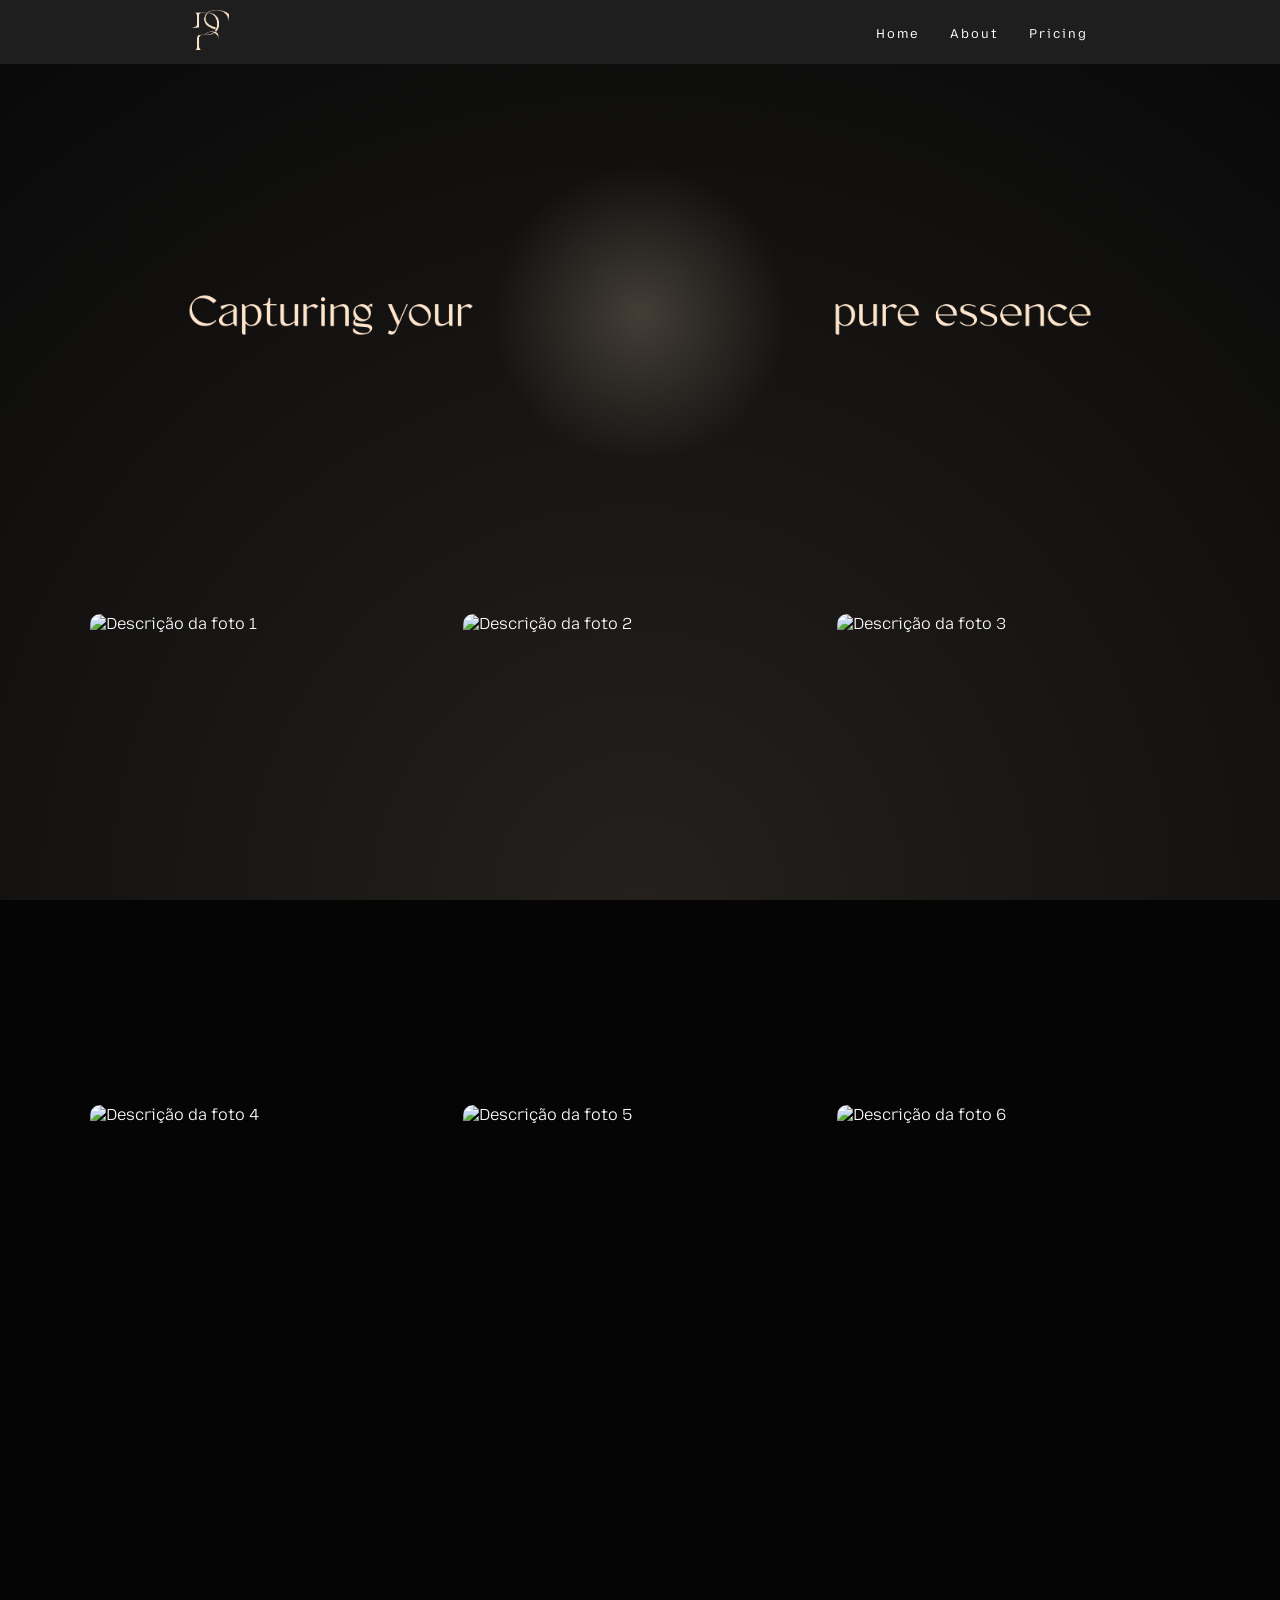
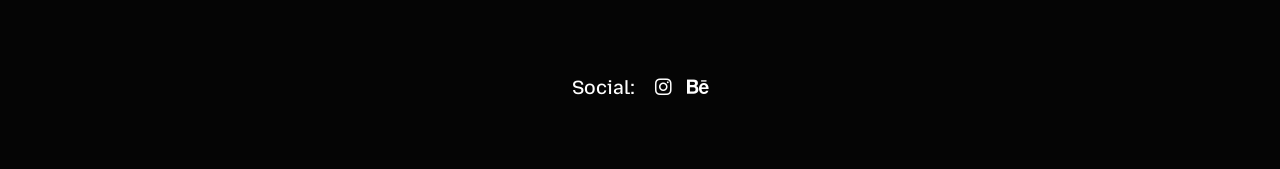
==== index.html @ 5b949237 "Add favicon link to index.html" ====
<!DOCTYPE html>
<html lang="pt-BR">
<head>
    <meta charset="UTF-8">
    <meta name="viewport" content="width=device-width, initial-scale=1.0">
    <title>Portfólio Fotográfico</title>
    <link rel="preconnect" href="https://fonts.googleapis.com">
    <link rel="preconnect" href="https://fonts.gstatic.com" crossorigin>
    <link href="https://fonts.googleapis.com/css2?family=Mozilla+Text:wght@200..700&display=swap" rel="stylesheet">
    <link rel="stylesheet" href="style.css">
    <link rel="stylesheet" href="https://cdnjs.cloudflare.com/ajax/libs/font-awesome/6.4.0/css/all.min.css">
</head>

	<link rel="shortcut icon" href="favicon.png" type="image/x-icon">
	
<body>
    <header class="header-fixo">
        <div class="logo">
            <img src="imagens/logo.png" alt="Sua Logo"> 
        </div>
        <nav>	
    <ul>
        <li><a href="index.html">Home</a></li>
        <li><a href="about.html">About</a></li>
        <li><a href="contact.html">Pricing</a></li>
    </ul>
</nav>
    </header>
<div class="hero-container">
    <div class="gradient-bg"></div>

    <div class="hero-content">
        <img src="imagens/capture-your.png" alt="Capturing your" class="text-side">
        
        <model-viewer 
            src="3d/lente.glb" 
            auto-rotate 
            camera-controls 
            disable-zoom 
            disable-pan
            exposure="1.5"
            environment-image="neutral">
        </model-viewer>
        
        <img src="imagens/pure-essence.png" alt="pure essence" class="text-side">
    </div>
</div>

    <main class="gallery">
        <div class="photo-item"><img src="imagens/aluno.png" alt="Descrição da foto 1"></div>
        <div class="photo-item"><img src="imagens/carla.png" alt="Descrição da foto 2"></div>
        <div class="photo-item"><img src="imagens/carol.png" alt="Descrição da foto 3"></div>
        <div class="photo-item"><img src="imagens/leticia.png" alt="Descrição da foto 4"></div>
        <div class="photo-item"><img src="imagens/shir.png" alt="Descrição da foto 5"></div>
        <div class="photo-item"><img src="imagens/vitoria.png" alt="Descrição da foto 6"></div>
    </main>

    <footer>
        <div class="footer-content">
            <h2>Social:</h2>
            <div class="social-icons">
                <a href="https://instagram.com/bypeusantos" target="_blank">
                    <i class="fa-brands fa-instagram"></i>
                </a>
                <a href="https://www.behance.net/joopesilvas1" target="_blank">
                    <i class="fa-brands fa-behance"></i>
                </a>
            </div>
        </div> </footer>

    <div id="lightbox"><img src="3d/lente.glb" alt="Zoom"></div>
	
	<div class="glow-orb"></div>

    <script>
        const lightbox = document.getElementById('lightbox');
        const lightboxImg = lightbox.querySelector('img');
        const images = document.querySelectorAll('.gallery img');

        // Ao clicar em qualquer imagem da galeria
        images.forEach(img => {
            img.addEventListener('click', () => {
                lightboxImg.src = img.src; // Copia a imagem para o lightbox
                lightbox.style.display = 'block'; // Mostra o lightbox
            });
        });

        // Fecha o lightbox quando clicar fora da imagem (no fundo preto)
        lightbox.addEventListener('click', () => {
            lightbox.style.display = 'none';
        });
// =========================================
        // SCRIPT DE PROTEÇÃO DE IMAGENS
        // =========================================

        // Bloqueia o clique com o botão direito apenas nas imagens
        document.addEventListener('contextmenu', function(e) {
            if (e.target.tagName === 'IMG') {
                e.preventDefault(); // Cancela a ação padrão do navegador
            }
        });

        // Bloqueia a ação de arrastar a imagem com o mouse
        document.addEventListener('dragstart', function(e) {
            if (e.target.tagName === 'IMG') {
                e.preventDefault(); 
            }
        });
    </script>
<script type="module" src="https://ajax.googleapis.com/ajax/libs/model-viewer/3.1.1/model-viewer.min.js"></script>
</body>
</html>
---- style.css ----
/* =========================================
   CONFIGURAÇÕES GERAIS E ANIMAÇÃO DE FUNDO
   ========================================= */
* {
    margin: 0;
    padding: 0;
    box-sizing: border-box;
}

body {
    /* Cria o foco de luz central (#1a1a1a) que desvanece para o quase preto (#050505) nas bordas */
    background: radial-gradient(circle at bottom, rgba(254, 230, 202, 0.12) 0%, #080808 100%);
    background-color: #050505;
	
    /* O background-attachment: fixed faz com que o fundo fique parado como uma parede de estúdio enquanto você rola o site */
    background-attachment: fixed;
    background-position: bottom;
    
    /* A animação faz a luz "pulsar" suavemente */
    animation: luzEstudio 10s ease-in-out infinite alternate;
    
    font-family: 'Mozilla Text', sans-serif;
    font-weight: 300;
    color: #ffffff;
    min-height: 100vh;
}

/* Animação que faz o tamanho do gradiente crescer e encolher lentamente */
@keyframes luzEstudio {
    0% { background-size: 100% 100%; }
    100% { background-size: 140% 140%; }
}

/* =========================================
   CABEÇALHO FIXO
   ========================================= */
.header-fixo {
    position: sticky;
    top: 0;
    width: 100%;
    background-color: #1e1e1e;
    display: flex;
    justify-content: space-between;
    align-items: center;
    padding: 10px 15%;
    z-index: 1000;
}

.logo img { height: 40px; }

nav ul { list-style: none; display: flex; gap: 30px; }
nav a {
    text-decoration: none;
    color: #ffffff;
    font-size: 0.8rem;
    letter-spacing: 2px;
    font-weight: 400;
    transition: all 0.3s ease;
}
nav a:hover { color: #fee6ca; transform: scale(1.15); display: inline-block; }

/* =========================================
   ÁREA 3D (HERO)
   ========================================= */
.hero-container {
    position: relative;
    width: 100%;
    height: 500px;
    display: flex;
    align-items: center;
    justify-content: center;
    overflow: hidden;
}

.gradient-bg {
    position: absolute;
    width: 300px;
    height: 300px;
    background: radial-gradient(circle, rgba(254, 230, 202, 0.2) 0%, transparent 70%);
    border-radius: 50%;
    animation: pulse 6s ease-in-out infinite;
    z-index: 0;
}

.hero-content {
    position: relative;
    z-index: 1;
    display: flex;
    align-items: center;
    justify-content: center;
    gap: 30px;
}

model-viewer {
    width: 300px;
    height: 300px;
    background-color: transparent;
}

.text-side {
    height: 50px;
    width: auto;
    object-fit: contain;
}

/* =========================================
   GALERIA E LIGHTBOX
   ========================================= */
.gallery {
    display: grid;
    grid-template-columns: repeat(auto-fill, minmax(300px, 1fr));
    gap: 20px;
    padding: 50px;
    max-width: 1200px;
    margin: 0 auto;
}

/* O Segredo: Forçar uma proporção fixa */
.photo-item {
    width: 100%;
    aspect-ratio: 3 / 4; /* TODAS as fotos terão a mesma proporção vertical */
    overflow: hidden;
    border-radius: 10px;
}

.photo-item img {
    width: 100%;
    height: 100%;
    object-fit: cover; /* Corta a imagem para preencher o quadrado perfeitamente */
    display: block;
    transition: transform 0.4s ease;
    cursor: pointer;
}

.photo-item img:hover {
    transform: scale(1.05);
}

#lightbox {
    display: none; /* Inicia oculto */
    position: fixed; 
    z-index: 99999; /* Aumentei para garantir que fique sobre TUDO */
    top: 0;
    left: 0;
    width: 100%;
    height: 100%;
    background-color: rgba(0, 0, 0, 0.95); /* Escurecimento total */
    text-align: center;
    cursor: zoom-out;
}

#lightbox img {
    max-width: 90%;
    max-height: 80vh;
    margin-top: 10vh; /* Ajustado para centralizar */
    border-radius: 10px;
    box-shadow: 0 0 50px rgba(0,0,0,0.5);
    /* Garante que a imagem não tente seguir o fluxo do HTML */
    position: relative; 
}
/* =========================================
   RODAPÉ CORRIGIDO
   ========================================= */
footer {
    background-color: transparent;
    margin-top: 30px;
    margin-bottom: 50px;
    padding: 20px 0;
    text-align: center;
    width: 100%;
}

.footer-content {
    display: flex;
    justify-content: center;
    align-items: center; /* Mudado de baseline para center */
    gap: 20px;
    flex-wrap: wrap;
}

footer h2 {
    font-size: 1.2rem;
    margin: 0;
    font-weight: 500;
    color: #ffffff; /* Garante que o texto fique branco */
}

.social-icons {
    display: flex;
    gap: 15px;
    align-items: center; /* Garante que os ícones fiquem alinhados entre si */
}

.social-icons a {
    text-decoration: none;
    color: #ffffff; /* FORÇA A COR BRANCA (REMOVE O AZUL) */
    font-size: 1.2rem;
    transition: opacity 0.3s;
    display: flex; /* Melhora a renderização do ícone */
}

.social-icons a:hover {
    opacity: 0.6;
}

/* =========================================
   RESPONSIVIDADE
   ========================================= */
@media (max-width: 768px) {
    .header-fixo { flex-direction: column; gap: 15px; }
    .hero-content { flex-direction: column; gap: 20px; }
    model-viewer { width: 220px; height: 220px; }
    .gallery { grid-template-columns: 1fr; padding: 20px; }
}

/* =========================================
   PÁGINA ABOUT
   ========================================= */
.about-section {
    display: flex;
    align-items: center;
    justify-content: center;
    gap: 60px; /* Espaço elegante entre a foto e o texto */
    max-width: 1000px;
    margin: 80px auto; /* Centraliza a seção e dá espaço do cabeçalho */
    padding: 0 20px;
}

/* Configuração da área de texto */
.about-content {
    flex: 1; /* Faz o texto ocupar metade do espaço */
}

.about-content h1 {
    font-size: 2.5rem;
    margin-bottom: 20px;
    color: #fee6ca; /* A sua cor champanhe para dar destaque ao título */
    letter-spacing: 3px;
    font-weight: 400;
    text-transform: uppercase;
}

.about-content p {
    font-size: 1.1rem;
    line-height: 1.8; /* Dá respiro entre as linhas de texto, super importante para leitura */
    color: #cccccc; /* Um cinza claro para contrastar suavemente com o fundo escuro */
    margin-bottom: 15px;
}

.logo-about {
	max-width: 180px;
	margin-bottom: 25px;
	display: block;
}

/* Configuração da área da foto */
.about-image {
    flex: 1; /* Faz a foto ocupar a outra metade */
    display: flex;
    justify-content: center;
}

.about-image img {
    width: 100%;
    max-width: 400px; /* Limita o tamanho para não ficar gigante em monitores grandes */
    border-radius: 15px; /* Bordas levemente arredondadas */
    box-shadow: 0 10px 40px rgba(0, 0, 0, 0.6); /* Sombra profunda para destacar a foto do fundo */
    object-fit: cover;
    aspect-ratio: 4 / 5; /* Mantém a foto com formato de retrato clássico */
}

/* =========================================
   RESPONSIVIDADE DA PÁGINA ABOUT (Mobile)
   ========================================= */
@media (max-width: 768px) {
    .about-section {
        flex-direction: column; /* Empilha a foto e o texto */
        text-align: center; /* Centraliza o texto no telemóvel */
        margin: 40px auto;
        gap: 30px;
    }
    
    .about-content h1 {
        font-size: 2rem;
    }
    
    /* Inverte a ordem no celular para a foto aparecer primeiro */
    .about-image {
        order: -1; 
    }
}

/* =========================================
   PÁGINA PRICING & CONTACT (IMAGEM NO TOPO + CONTATO ABAIXO)
   ========================================= */
.pc-section {
    display: flex;
    flex-direction: column; /* Empilha os elementos de cima para baixo */
    align-items: center; /* Centraliza tudo no meio da tela */
    gap: 60px; /* Espaço entre a imagem de valores e os botões de contato */
    max-width: 900px;
    margin: 80px auto;
    padding: 0 20px;
    text-align: center;
}

.animated-icon-container {
	display: flex;
	justify-content: center;
	width: 100%;
	margin-bottom: -20px;
}

.spinning-icon {
	width: 360px;
	height: auto;
	animation: spinZ 15s linear infinite;
	transform-origin: center center;
}

@keyframes spinZ {
	100% {
		transform: rotateY(360deg);
	}
	0% {
		transform: rotateY(0deg);
	}
}

/* Container da Imagem de Valores */
.pricing-image-container {
    width: 100%;
    display: flex;
    justify-content: center;
}

.pricing-image-container img {
    width: 100%;
    max-width: 600px; /* Define um tamanho máximo para leitura agradável */
    height: auto; /* Mantém a proporção original da sua imagem sem esticar */
    border-radius: 10px;
}

/* Bloco de Contato Inferior */
.contact-block-bottom {
    display: flex;
    flex-direction: column;
    align-items: center;
}

.contact-block-bottom h1 {
    font-size: 2.2rem;
    color: #fee6ca;
    letter-spacing: 2px;
    margin-bottom: 15px;
    text-transform: uppercase;
    font-weight: 400;
}

.contact-block-bottom p {
    color: #cccccc;
    line-height: 1.6;
    margin-bottom: 35px;
}

/* Botões lado a lado */
.contact-links-horizontal {
    display: flex;
    gap: 20px;
    justify-content: center;
    flex-wrap: wrap; /* Se a tela do telemóvel for pequena, um botão desce para baixo do outro */
}

.btn-contact {
    display: inline-flex;
    align-items: center;
    justify-content: center;
    gap: 12px;
    padding: 15px 30px;
    border: 1px solid rgba(255, 255, 255, 0.1);
    border-radius: 8px;
    color: #ffffff;
    text-decoration: none;
    font-size: 1rem;
    transition: all 0.3s ease;
}

.btn-contact:hover {
    border-color: #fee6ca;
    color: #fee6ca;
    transform: translateY(-5px); /* O botão sobe ligeiramente ao passar o rato */
}
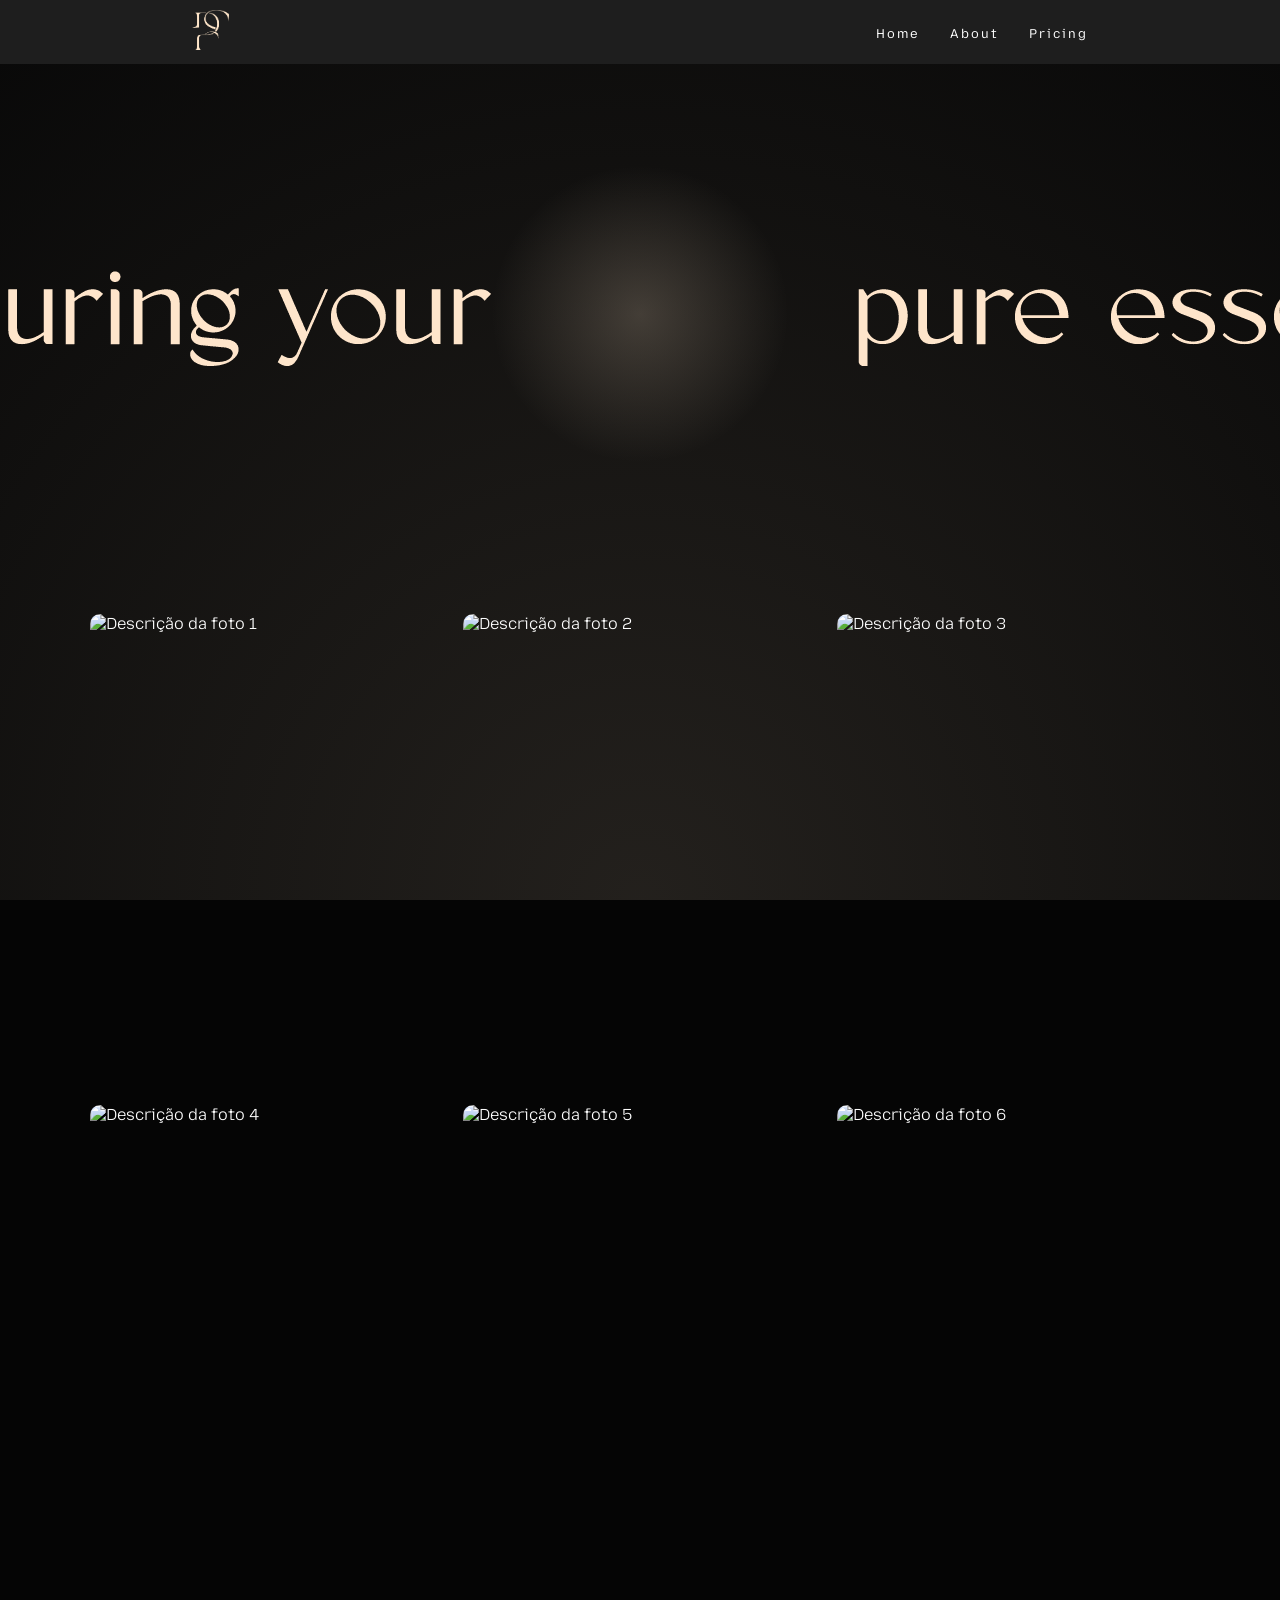
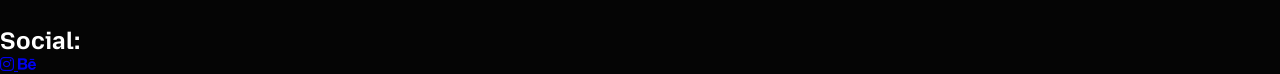
==== commit ec5f31fe: "Update index.html" ====
--- a/index.html
+++ b/index.html
@@ -1,22 +1,22 @@
 <!DOCTYPE html>
 <html lang="pt-BR">
 <head>
+	<link rel="shortcut icon" href="imagens/peusantos.ico" type="image/x-icon">
     <meta charset="UTF-8">
     <meta name="viewport" content="width=device-width, initial-scale=1.0">
-    <title>Portfólio Fotográfico</title>
+    <title>By Peu Santos</title>
     <link rel="preconnect" href="https://fonts.googleapis.com">
     <link rel="preconnect" href="https://fonts.gstatic.com" crossorigin>
     <link href="https://fonts.googleapis.com/css2?family=Mozilla+Text:wght@200..700&display=swap" rel="stylesheet">
     <link rel="stylesheet" href="style.css">
     <link rel="stylesheet" href="https://cdnjs.cloudflare.com/ajax/libs/font-awesome/6.4.0/css/all.min.css">
 </head>
-
-	<link rel="shortcut icon" href="favicon.png" type="image/x-icon">
 	
 <body>
     <header class="header-fixo">
         <div class="logo">
-            <img src="imagens/logo.png" alt="Sua Logo"> 
+			<a href="index.hmtl">
+            <img src="imagens/logo.png" alt="Logo"> 
         </div>
         <nav>	
     <ul>
@@ -108,5 +108,6 @@
         });
     </script>
 <script type="module" src="https://ajax.googleapis.com/ajax/libs/model-viewer/3.1.1/model-viewer.min.js"></script>
+	<script>document.addEventListener('contextmenu', evente => event.preventDefault());</script>
 </body>
 </html> 
--- a/style.css
+++ b/style.css
@@ -1,6 +1,3 @@
-/* =========================================
-   CONFIGURAÇÕES GERAIS E ANIMAÇÃO DE FUNDO
-   ========================================= */
 * {
     margin: 0;
     padding: 0;
@@ -8,32 +5,22 @@
 }
 
 body {
-    /* Cria o foco de luz central (#1a1a1a) que desvanece para o quase preto (#050505) nas bordas */
     background: radial-gradient(circle at bottom, rgba(254, 230, 202, 0.12) 0%, #080808 100%);
     background-color: #050505;
-	
-    /* O background-attachment: fixed faz com que o fundo fique parado como uma parede de estúdio enquanto você rola o site */
     background-attachment: fixed;
     background-position: bottom;
-    
-    /* A animação faz a luz "pulsar" suavemente */
     animation: luzEstudio 10s ease-in-out infinite alternate;
-    
     font-family: 'Mozilla Text', sans-serif;
     font-weight: 300;
     color: #ffffff;
     min-height: 100vh;
 }
 
-/* Animação que faz o tamanho do gradiente crescer e encolher lentamente */
 @keyframes luzEstudio {
     0% { background-size: 100% 100%; }
     100% { background-size: 140% 140%; }
 }
 
-/* =========================================
-   CABEÇALHO FIXO
-   ========================================= */
 .header-fixo {
     position: sticky;
     top: 0;
@@ -59,9 +46,6 @@
 }
 nav a:hover { color: #fee6ca; transform: scale(1.15); display: inline-block; }
 
-/* =========================================
-   ÁREA 3D (HERO)
-   ========================================= */
 .hero-container {
     position: relative;
     width: 100%;
@@ -97,15 +81,6 @@
     background-color: transparent;
 }
 
-.text-side {
-    height: 50px;
-    width: auto;
-    object-fit: contain;
-}
-
-/* =========================================
-   GALERIA E LIGHTBOX
-   ========================================= */
 .gallery {
     display: grid;
     grid-template-columns: repeat(auto-fill, minmax(300px, 1fr));
@@ -115,10 +90,9 @@
     margin: 0 auto;
 }
 
-/* O Segredo: Forçar uma proporção fixa */
 .photo-item {
     width: 100%;
-    aspect-ratio: 3 / 4; /* TODAS as fotos terão a mesma proporção vertical */
+    aspect-ratio: 3 / 4;
     overflow: hidden;
     border-radius: 10px;
 }
@@ -126,25 +100,23 @@
 .photo-item img {
     width: 100%;
     height: 100%;
-    object-fit: cover; /* Corta a imagem para preencher o quadrado perfeitamente */
+    object-fit: cover;
     display: block;
     transition: transform 0.4s ease;
     cursor: pointer;
 }
 
-.photo-item img:hover {
-    transform: scale(1.05);
-}
+.photo-item img:hover { transform: scale(1.05); }
 
 #lightbox {
-    display: none; /* Inicia oculto */
+    display: none;
     position: fixed; 
-    z-index: 99999; /* Aumentei para garantir que fique sobre TUDO */
+    z-index: 99999;
     top: 0;
     left: 0;
     width: 100%;
     height: 100%;
-    background-color: rgba(0, 0, 0, 0.95); /* Escurecimento total */
+    background-color: rgba(0, 0, 0, 0.95);
     text-align: center;
     cursor: zoom-out;
 }
@@ -152,241 +124,74 @@
 #lightbox img {
     max-width: 90%;
     max-height: 80vh;
-    margin-top: 10vh; /* Ajustado para centralizar */
+    margin-top: 10vh;
     border-radius: 10px;
     box-shadow: 0 0 50px rgba(0,0,0,0.5);
-    /* Garante que a imagem não tente seguir o fluxo do HTML */
     position: relative; 
 }
-/* =========================================
-   RODAPÉ CORRIGIDO
-   ========================================= */
-footer {
-    background-color: transparent;
-    margin-top: 30px;
-    margin-bottom: 50px;
-    padding: 20px 0;
-    text-align: center;
-    width: 100%;
-}
 
-.footer-content {
-    display: flex;
-    justify-content: center;
-    align-items: center; /* Mudado de baseline para center */
-    gap: 20px;
-    flex-wrap: wrap;
-}
-
-footer h2 {
-    font-size: 1.2rem;
-    margin: 0;
-    font-weight: 500;
-    color: #ffffff; /* Garante que o texto fique branco */
-}
-
-.social-icons {
-    display: flex;
-    gap: 15px;
-    align-items: center; /* Garante que os ícones fiquem alinhados entre si */
-}
-
-.social-icons a {
-    text-decoration: none;
-    color: #ffffff; /* FORÇA A COR BRANCA (REMOVE O AZUL) */
-    font-size: 1.2rem;
-    transition: opacity 0.3s;
-    display: flex; /* Melhora a renderização do ícone */
-}
-
-.social-icons a:hover {
-    opacity: 0.6;
-}
-
-/* =========================================
-   RESPONSIVIDADE
-   ========================================= */
-@media (max-width: 768px) {
-    .header-fixo { flex-direction: column; gap: 15px; }
-    .hero-content { flex-direction: column; gap: 20px; }
-    model-viewer { width: 220px; height: 220px; }
-    .gallery { grid-template-columns: 1fr; padding: 20px; }
-}
-
-/* =========================================
-   PÁGINA ABOUT
-   ========================================= */
 .about-section {
     display: flex;
     align-items: center;
     justify-content: center;
-    gap: 60px; /* Espaço elegante entre a foto e o texto */
+    gap: 60px;
     max-width: 1000px;
-    margin: 80px auto; /* Centraliza a seção e dá espaço do cabeçalho */
+    margin: 80px auto;
     padding: 0 20px;
 }
 
-/* Configuração da área de texto */
-.about-content {
-    flex: 1; /* Faz o texto ocupar metade do espaço */
-}
-
-.about-content h1 {
-    font-size: 2.5rem;
-    margin-bottom: 20px;
-    color: #fee6ca; /* A sua cor champanhe para dar destaque ao título */
-    letter-spacing: 3px;
-    font-weight: 400;
-    text-transform: uppercase;
-}
-
-.about-content p {
-    font-size: 1.1rem;
-    line-height: 1.8; /* Dá respiro entre as linhas de texto, super importante para leitura */
-    color: #cccccc; /* Um cinza claro para contrastar suavemente com o fundo escuro */
-    margin-bottom: 15px;
-}
-
-.logo-about {
-	max-width: 180px;
-	margin-bottom: 25px;
-	display: block;
-}
-
-/* Configuração da área da foto */
-.about-image {
-    flex: 1; /* Faz a foto ocupar a outra metade */
-    display: flex;
-    justify-content: center;
-}
+.about-content { flex: 1; }
+.about-content h1 { font-size: 2.5rem; color: #fee6ca; margin-bottom: 20px; }
+.about-content p { color: #cccccc; line-height: 1.8; font-size: 1.1rem; }
 
 .about-image img {
     width: 100%;
-    max-width: 400px; /* Limita o tamanho para não ficar gigante em monitores grandes */
-    border-radius: 15px; /* Bordas levemente arredondadas */
-    box-shadow: 0 10px 40px rgba(0, 0, 0, 0.6); /* Sombra profunda para destacar a foto do fundo */
+    max-width: 400px;
+    border-radius: 15px;
+    box-shadow: 0 10px 40px rgba(0, 0, 0, 0.6);
     object-fit: cover;
-    aspect-ratio: 4 / 5; /* Mantém a foto com formato de retrato clássico */
+    aspect-ratio: 4 / 5;
 }
 
-/* =========================================
-   RESPONSIVIDADE DA PÁGINA ABOUT (Mobile)
-   ========================================= */
-@media (max-width: 768px) {
-    .about-section {
-        flex-direction: column; /* Empilha a foto e o texto */
-        text-align: center; /* Centraliza o texto no telemóvel */
-        margin: 40px auto;
-        gap: 30px;
-    }
-    
-    .about-content h1 {
-        font-size: 2rem;
-    }
-    
-    /* Inverte a ordem no celular para a foto aparecer primeiro */
-    .about-image {
-        order: -1; 
-    }
-}
-
-/* =========================================
-   PÁGINA PRICING & CONTACT (IMAGEM NO TOPO + CONTATO ABAIXO)
-   ========================================= */
 .pc-section {
     display: flex;
-    flex-direction: column; /* Empilha os elementos de cima para baixo */
-    align-items: center; /* Centraliza tudo no meio da tela */
-    gap: 60px; /* Espaço entre a imagem de valores e os botões de contato */
+    flex-direction: column;
+    align-items: center;
+    gap: 60px;
     max-width: 900px;
     margin: 80px auto;
     padding: 0 20px;
     text-align: center;
 }
 
-.animated-icon-container {
-	display: flex;
-	justify-content: center;
-	width: 100%;
-	margin-bottom: -20px;
-}
-
 .spinning-icon {
-	width: 360px;
-	height: auto;
-	animation: spinZ 15s linear infinite;
-	transform-origin: center center;
+    width: 360px;
+    height: auto;
+    animation: spinZ 15s linear infinite;
 }
 
 @keyframes spinZ {
-	100% {
-		transform: rotateY(360deg);
-	}
-	0% {
-		transform: rotateY(0deg);
-	}
-}
-
-/* Container da Imagem de Valores */
-.pricing-image-container {
-    width: 100%;
-    display: flex;
-    justify-content: center;
+    0% { transform: rotateY(0deg); }
+    100% { transform: rotateY(360deg); }
 }
 
 .pricing-image-container img {
     width: 100%;
-    max-width: 600px; /* Define um tamanho máximo para leitura agradável */
-    height: auto; /* Mantém a proporção original da sua imagem sem esticar */
+    max-width: 600px;
+    height: auto;
     border-radius: 10px;
+    display: block;
+    margin: 0 auto;
 }
 
-/* Bloco de Contato Inferior */
-.contact-block-bottom {
-    display: flex;
-    flex-direction: column;
-    align-items: center;
+@media (max-width: 768px) {
+    .header-fixo { flex-direction: column; gap: 15px; }
+    .about-section { flex-direction: column; text-align: center; }
+    .about-content { align-items: center; text-align: center; }
+    .about-image { order: -1; }
+    
+    .pc-section { gap: 30px; margin: 40px auto; }
+    .spinning-icon { width: 180px; }
+    .contact-block-bottom h1 { font-size: 1.6rem; }
+    .pricing-image-container img { max-width: 90%; }
 }
-
-.contact-block-bottom h1 {
-    font-size: 2.2rem;
-    color: #fee6ca;
-    letter-spacing: 2px;
-    margin-bottom: 15px;
-    text-transform: uppercase;
-    font-weight: 400;
-}
-
-.contact-block-bottom p {
-    color: #cccccc;
-    line-height: 1.6;
-    margin-bottom: 35px;
-}
-
-/* Botões lado a lado */
-.contact-links-horizontal {
-    display: flex;
-    gap: 20px;
-    justify-content: center;
-    flex-wrap: wrap; /* Se a tela do telemóvel for pequena, um botão desce para baixo do outro */
-}
-
-.btn-contact {
-    display: inline-flex;
-    align-items: center;
-    justify-content: center;
-    gap: 12px;
-    padding: 15px 30px;
-    border: 1px solid rgba(255, 255, 255, 0.1);
-    border-radius: 8px;
-    color: #ffffff;
-    text-decoration: none;
-    font-size: 1rem;
-    transition: all 0.3s ease;
-}
-
-.btn-contact:hover {
-    border-color: #fee6ca;
-    color: #fee6ca;
-    transform: translateY(-5px); /* O botão sobe ligeiramente ao passar o rato */
-}
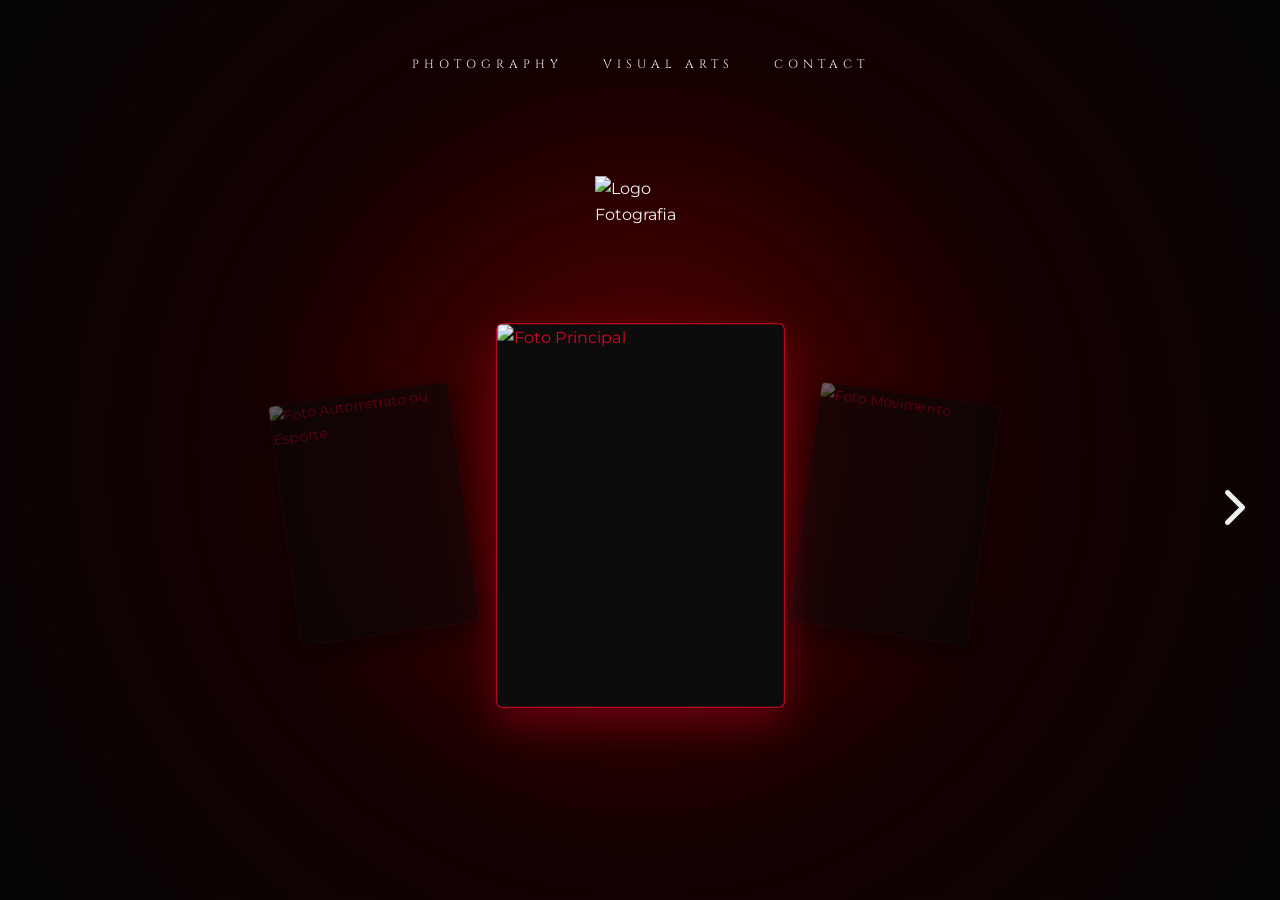
==== commit 7e4f070f: "Add files via upload" ====
--- a/index.html
+++ b/index.html
@@ -1,113 +1,128 @@
 <!DOCTYPE html>
 <html lang="pt-BR">
 <head>
-	<link rel="shortcut icon" href="imagens/peusantos.ico" type="image/x-icon">
+    <link rel="icon" type="image/png" href="images/fav.png">
+    <!-- Fontes: Montserrat para o corpo e Cinzel para o Menu com toque Dark/Elegante -->
+    <link href="https://fonts.googleapis.com/css2?family=Cinzel:wght@400;600&family=Montserrat:wght@200;400;700&display=swap" rel="stylesheet">
+    <link rel="stylesheet" href="https://cdnjs.cloudflare.com/ajax/libs/font-awesome/6.4.0/css/all.min.css">
     <meta charset="UTF-8">
     <meta name="viewport" content="width=device-width, initial-scale=1.0">
     <title>By Peu Santos</title>
-    <link rel="preconnect" href="https://fonts.googleapis.com">
-    <link rel="preconnect" href="https://fonts.gstatic.com" crossorigin>
-    <link href="https://fonts.googleapis.com/css2?family=Mozilla+Text:wght@200..700&display=swap" rel="stylesheet">
+    <!-- Fonte elegante e moderna -->
+    <link href="https://fonts.googleapis.com/css2?family=Montserrat:wght@200;400;700&display=swap" rel="stylesheet">
     <link rel="stylesheet" href="style.css">
-    <link rel="stylesheet" href="https://cdnjs.cloudflare.com/ajax/libs/font-awesome/6.4.0/css/all.min.css">
 </head>
-	
 <body>
-    <header class="header-fixo">
-        <div class="logo">
-			<a href="index.hmtl">
-            <img src="imagens/logo.png" alt="Logo"> 
+
+    <header class="header-principal">
+        <nav>
+            <ul>
+                <li><a href="https://instagram.com/bypeusantos" target="_blank">Photography</a></li>
+                <li><a href="https://instagram.com/byacaraje" target="_blank">Visual Arts</a></li>
+                <li><a href="https://api.whatsapp.com/send/?phone=77999306488&text&type=phone_number&app_absent=0" target="_blank">Contact</a></li>
+            </ul>
+        </nav>
+    </header>
+
+    <main>
+        <!-- Seção do Portfólio Duplo -->
+        <section class="portfolio-duplo" id="portfolio">
+            
+            <!-- Seta Inteligente -->
+            <button id="seta-toggle" class="seta-nav seta-dir" aria-label="Alternar painel">
+                <i class="fa-solid fa-chevron-right"></i>
+            </button>
+
+            <!-- O "Trilho" que vai deslizar de um lado para o outro -->
+            <div class="trilho-slider" id="trilho">
+                
+<!-- PAINEL 1: FOTOGRAFIA -->
+<div class="painel">
+    <img src="images/logo-bypeusantos.png" alt="Logo Fotografia" class="logo-giratoria">
+    
+    <div class="grade-imagens">
+        <!-- Foto Lateral Esquerda -->
+        <div class="foto-box">
+            <img src="images/ester.png" alt="Foto Autorretrato ou Esporte" style="width: 100%; height: 100%; object-fit: cover;">
         </div>
-        <nav>	
-    <ul>
-        <li><a href="index.html">Home</a></li>
-        <li><a href="about.html">About</a></li>
-        <li><a href="contact.html">Pricing</a></li>
-    </ul>
-</nav>
-    </header>
-<div class="hero-container">
-    <div class="gradient-bg"></div>
 
-    <div class="hero-content">
-        <img src="imagens/capture-your.png" alt="Capturing your" class="text-side">
-        
-        <model-viewer 
-            src="3d/lente.glb" 
-            auto-rotate 
-            camera-controls 
-            disable-zoom 
-            disable-pan
-            exposure="1.5"
-            environment-image="neutral">
-        </model-viewer>
-        
-        <img src="imagens/pure-essence.png" alt="pure essence" class="text-side">
+        <!-- Foto do Meio (Destaque) -->
+        <div class="foto-box destaque">
+            <img src="images/anny.png" alt="Foto Principal" style="width: 100%; height: 100%; object-fit: cover;">
+        </div>
+
+        <!-- Foto Lateral Direita -->
+        <div class="foto-box">
+            <img src="images/shir.png" alt="Foto Movimento" style="width: 100%; height: 100%; object-fit: cover;">
+        </div>
     </div>
 </div>
 
-    <main class="gallery">
-        <div class="photo-item"><img src="imagens/aluno.png" alt="Descrição da foto 1"></div>
-        <div class="photo-item"><img src="imagens/carla.png" alt="Descrição da foto 2"></div>
-        <div class="photo-item"><img src="imagens/carol.png" alt="Descrição da foto 3"></div>
-        <div class="photo-item"><img src="imagens/leticia.png" alt="Descrição da foto 4"></div>
-        <div class="photo-item"><img src="imagens/shir.png" alt="Descrição da foto 5"></div>
-        <div class="photo-item"><img src="imagens/vitoria.png" alt="Descrição da foto 6"></div>
-    </main>
+<!-- PAINEL 2: ARTES DIGITAIS -->
+<div class="painel">
+    <img src="images/logo-byacaraje.png" alt="Logo Artes" class="logo-giratoria">
+    
+    <div class="grade-imagens">
+        <!-- Arte Lateral Esquerda -->
+        <div class="foto-box">
+            <img src="images/capitaes.png" alt="Arte Digital 1" style="width: 100%; height: 100%; object-fit: cover;">
+        </div>
 
-    <footer>
-        <div class="footer-content">
-            <h2>Social:</h2>
-            <div class="social-icons">
-                <a href="https://instagram.com/bypeusantos" target="_blank">
-                    <i class="fa-brands fa-instagram"></i>
-                </a>
-                <a href="https://www.behance.net/joopesilvas1" target="_blank">
-                    <i class="fa-brands fa-behance"></i>
-                </a>
-            </div>
-        </div> </footer>
+        <!-- Arte do Meio (Destaque) -->
+        <div class="foto-box destaque">
+            <img src="images/pastor.png" alt="Arte Digital Principal" style="width: 100%; height: 100%; object-fit: cover;">
+        </div>
 
-    <div id="lightbox"><img src="3d/lente.glb" alt="Zoom"></div>
-	
-	<div class="glow-orb"></div>
+        <!-- Arte Lateral Direita -->
+        <div class="foto-box">
+            <img src="images/licenca.png" alt="Arte Digital 3" style="width: 100%; height: 100%; object-fit: cover;">
+        </div>
+    </div>
+</div>
 
-    <script>
-        const lightbox = document.getElementById('lightbox');
-        const lightboxImg = lightbox.querySelector('img');
-        const images = document.querySelectorAll('.gallery img');
+<script>
+    const trilho = document.getElementById('trilho');
+    const setaToggle = document.getElementById('seta-toggle');
+    
+    let mostrandoArtes = false; 
 
-        // Ao clicar em qualquer imagem da galeria
-        images.forEach(img => {
-            img.addEventListener('click', () => {
-                lightboxImg.src = img.src; // Copia a imagem para o lightbox
-                lightbox.style.display = 'block'; // Mostra o lightbox
-            });
-        });
+    setaToggle.addEventListener('click', () => {
+        if (!mostrandoArtes) {
+            trilho.style.transform = 'translateX(-50%)';
+            setaToggle.classList.add('seta-virada');
+            mostrandoArtes = true;
+        } else {
+            trilho.style.transform = 'translateX(0)';
+            setaToggle.classList.remove('seta-virada');
+            mostrandoArtes = false;
+        }
+    });
 
-        // Fecha o lightbox quando clicar fora da imagem (no fundo preto)
-        lightbox.addEventListener('click', () => {
-            lightbox.style.display = 'none';
-        });
-// =========================================
-        // SCRIPT DE PROTEÇÃO DE IMAGENS
-        // =========================================
+    // ==========================================
+    // BLOQUEAR O CLIQUE COM O BOTÃO DIREITO
+    // ==========================================
+    document.addEventListener('contextmenu', (e) => {
+        e.preventDefault(); // Impede que o menu de contexto apareça
+    });
 
-        // Bloqueia o clique com o botão direito apenas nas imagens
-        document.addEventListener('contextmenu', function(e) {
-            if (e.target.tagName === 'IMG') {
-                e.preventDefault(); // Cancela a ação padrão do navegador
+    // Efeito de movimento suave com o mouse (Parallax)
+    document.addEventListener('mousemove', (e) => {
+        const x = (e.clientX / window.innerWidth - 0.5) * 20;
+        const y = (e.clientY / window.innerHeight - 0.5) * 20;
+
+        const paineisAtivos = document.querySelectorAll('.painel');
+        
+        paineisAtivos.forEach(painel => {
+            const grade = painel.querySelector('.grade-imagens');
+            const logo = painel.querySelector('.logo-giratoria');
+
+            if (grade && logo) {
+                grade.style.transform = `translate(${-x * 0.4}px, ${-y * 0.4}px)`;
+                logo.style.transform = `perspective(600px) rotateY(${Date.now() * 0.002 * 50}deg) translate(${x * 0.6}px, ${y * 0.6}px)`;
             }
         });
+    });
+</script>
 
-        // Bloqueia a ação de arrastar a imagem com o mouse
-        document.addEventListener('dragstart', function(e) {
-            if (e.target.tagName === 'IMG') {
-                e.preventDefault(); 
-            }
-        });
-    </script>
-<script type="module" src="https://ajax.googleapis.com/ajax/libs/model-viewer/3.1.1/model-viewer.min.js"></script>
-	<script>document.addEventListener('contextmenu', evente => event.preventDefault());</script>
 </body>
-</html> 
+</html>
--- a/style.css
+++ b/style.css
@@ -1,197 +1,282 @@
+/* =========================================
+   RESET BÁSICO
+   ========================================= */
 * {
     margin: 0;
     padding: 0;
     box-sizing: border-box;
 }
 
+/* =========================================
+   VARIÁVEIS DE CORES
+   ========================================= */
+:root {
+    --preto-fundo: #050505;
+    --vermelho-escuro: #4a0000;
+    --vermelho-vivo: #d90429;
+    --texto-claro: #f0f0f0;
+}
+
 body {
-    background: radial-gradient(circle at bottom, rgba(254, 230, 202, 0.12) 0%, #080808 100%);
-    background-color: #050505;
-    background-attachment: fixed;
-    background-position: bottom;
-    animation: luzEstudio 10s ease-in-out infinite alternate;
-    font-family: 'Mozilla Text', sans-serif;
-    font-weight: 300;
-    color: #ffffff;
+    /* Espalha mais o gradiente para suavizar as transições de tom escuro */
+    background: radial-gradient(circle at 50% 50%, #5a0000 0%, #150000 50%, var(--preto-fundo) 100%);
+    background-color: var(--preto-fundo);
+    color: var(--texto-claro);
+    font-family: 'Montserrat', sans-serif;
     min-height: 100vh;
-}
-
-@keyframes luzEstudio {
-    0% { background-size: 100% 100%; }
-    100% { background-size: 140% 140%; }
-}
-
-.header-fixo {
-    position: sticky;
-    top: 0;
-    width: 100%;
-    background-color: #1e1e1e;
-    display: flex;
-    justify-content: space-between;
-    align-items: center;
-    padding: 10px 15%;
-    z-index: 1000;
-}
-
-.logo img { height: 40px; }
-
-nav ul { list-style: none; display: flex; gap: 30px; }
+    line-height: 1.6;
+    overflow-x: hidden;
+    
+    /* Força o navegador a processar melhor as cores do fundo */
+    -webkit-backface-visibility: hidden;
+}
+
+/* =========================================
+   CABEÇALHO
+   ========================================= */
+.header-principal {
+    display: flex;
+    justify-content: center;
+    align-items: center;
+    padding: 50px 10%; /* Aumentei de 30px para 50px para dar mais respiro no topo */
+    background: transparent;
+}
+
+nav ul {
+    list-style: none;
+    display: flex;
+    gap: 40px;
+}
+
 nav a {
     text-decoration: none;
-    color: #ffffff;
-    font-size: 0.8rem;
-    letter-spacing: 2px;
-    font-weight: 400;
-    transition: all 0.3s ease;
-}
-nav a:hover { color: #fee6ca; transform: scale(1.15); display: inline-block; }
-
-.hero-container {
+    color: var(--texto-claro);
+    text-transform: uppercase;
+    font-family: 'Cinzel', serif; /* Altera a fonte para o estilo dark/elegante */
+    font-size: 0.75rem;
+    letter-spacing: 5px; /* Aumenta ligeiramente o espaço para dar um ar mais sofisticado */
+    transition: color 0.3s ease;
+}
+
+nav a:hover {
+    color: var(--vermelho-vivo);
+}
+
+/* =========================================
+   PORTFÓLIO DESLIZANTE (SLIDER DUPLO CORRIGIDO)
+   ========================================= */
+.portfolio-duplo {
     position: relative;
+    width: 100vw;
+    max-width: 100%;
+    overflow: visible; /* Mudamos de hidden para visible para não cortar nada! */
+    padding: 50px 0;
+    min-height: 85vh;
+}
+
+/* O trilho tem exatamente o dobro da largura da tela (2 painéis de 100vw cada) */
+.trilho-slider {
+    display: flex;
+    width: 200vw; 
+    transition: transform 0.6s cubic-bezier(0.25, 1, 0.5, 1);
+    will-change: transform;
+}
+
+/* Cada painel ocupa exatamente 100vw (1 tela inteira) */
+.painel {
+    width: 100vw;
+    flex: 0 0 100vw;
+    display: flex;
+    flex-direction: column;
+    align-items: center;
+    justify-content: flex-start; /* Alinha do topo para baixo, dando margem correta */
+    padding: 0 5%;
+    box-sizing: border-box;
+    gap: 30px;
+}
+
+/* Cada painel ocupa exatamente 50% do trilho, garantindo que ocupem 100% da tela cada um */
+.painel {
+    width: 50%;
+    flex: 0 0 50%; /* Garante que o painel não encolha nem estique */
+    display: flex;
+    flex-direction: column;
+    align-items: center;
+    justify-content: center;
+    padding: 0 10%;
+    box-sizing: border-box;
+}
+
+/* Grade de imagens corrigida */
+.grade-imagens {
+    display: grid;
+    grid-template-columns: 1fr 1.3fr 1fr;
+    gap: 25px;
     width: 100%;
-    height: 500px;
+    max-width: 950px;
+    align-items: center;
+}
+
+/* Efeito da Logo Giratória em 3D (Eixo Y) */
+.logo-giratoria {
+    width: 90px; 
+    margin-bottom: 70px; /* Como usamos o 'gap' no painel acima, zeramos a margem antiga para não acumular */
+    transform: perspective(600px); 
+    animation: girarLogo 15s linear infinite;
+}
+
+@keyframes girarLogo {
+    0% { transform: perspective(600px) rotateY(0deg); }
+    100% { transform: perspective(600px) rotateY(360deg); }
+}
+
+/* =========================================
+   GRADE DE FOTOS COM PROFUNDIDADE E ROTAÇÃO
+   ========================================= */
+.grade-imagens {
+    display: grid;
+    grid-template-columns: 1fr 1.3fr 1fr;
+    gap: 25px;
+    width: 100%;
+    max-width: 950px;
+    align-items: center;
+    transition: transform 0.1s ease-out; /* Adicionado para suavizar o movimento do mouse */
+}
+
+/* Estilo Base das Caixas */
+.foto-box {
+    background-color: #0c0c0c;
+    border: 1px solid rgba(217, 4, 41, 0.3);
+    aspect-ratio: 3 / 4;
+    width: 95%; /* Um pouco menores para dar espaço à sobreposição */
     display: flex;
     align-items: center;
     justify-content: center;
+    color: var(--vermelho-vivo);
+    font-size: 1rem;
+    border-radius: 6px;
     overflow: hidden;
-}
-
-.gradient-bg {
+    transition: all 0.5s cubic-bezier(0.25, 1, 0.5, 1);
+    box-shadow: 0 10px 30px rgba(0, 0, 0, 0.9);
+}
+
+/* Foto Lateral Esquerda: inclinada para a esquerda e enfiada para trás */
+.grade-imagens .foto-box:first-child {
+    transform: perspective(600px) rotate(-8deg) translateX(15px) scale(0.88);
+    opacity: 0.6;
+    filter: brightness(0.6);
+    z-index: 1; /* Fica atrás da foto do meio */
+}
+
+/* Foto Lateral Direita: inclinada para a direita e enfiada para trás */
+.grade-imagens .foto-box:last-child {
+    transform: perspective(600px) rotate(8deg) translateX(-15px) scale(0.88);
+    opacity: 0.6;
+    filter: brightness(0.6);
+    z-index: 1; /* Fica atrás da foto do meio */
+}
+
+/* Caixa do Meio em Destaque (Totalmente reta e na frente) */
+.foto-box.destaque {
+    width: 100%; 
+    transform: perspective(600px) rotate(0deg) scale(1.02); /* Reduzimos um pouco o scale para não estourar a tela */
+    opacity: 1;
+    filter: brightness(1);
+    z-index: 3;
+    border: 1px solid var(--vermelho-vivo);
+    box-shadow: 0 15px 40px rgba(217, 4, 41, 0.35);
+}
+
+/* Hover Suave: Amplia e aplica um leve giro dinâmico em QUALQUER foto */
+.foto-box:hover {
+    transform: perspective(600px) rotate(0deg) scale(1.12) !important;
+    opacity: 1 !important;
+    filter: brightness(1.15) !important;
+    z-index: 10 !important; /* Salta para cima de tudo ao passar o mouse */
+    border-color: var(--vermelho-vivo);
+    box-shadow: 0 20px 50px rgba(217, 4, 41, 0.5);
+}
+
+/* =========================================
+   CONFIGURAÇÃO DA SETA INTELIGENTE
+   ========================================= */
+.seta-nav {
     position: absolute;
-    width: 300px;
-    height: 300px;
-    background: radial-gradient(circle, rgba(254, 230, 202, 0.2) 0%, transparent 70%);
-    border-radius: 50%;
-    animation: pulse 6s ease-in-out infinite;
-    z-index: 0;
-}
-
-.hero-content {
-    position: relative;
-    z-index: 1;
-    display: flex;
-    align-items: center;
-    justify-content: center;
-    gap: 30px;
-}
-
-model-viewer {
-    width: 300px;
-    height: 300px;
-    background-color: transparent;
-}
-
-.gallery {
-    display: grid;
-    grid-template-columns: repeat(auto-fill, minmax(300px, 1fr));
-    gap: 20px;
-    padding: 50px;
-    max-width: 1200px;
-    margin: 0 auto;
-}
-
-.photo-item {
-    width: 100%;
-    aspect-ratio: 3 / 4;
-    overflow: hidden;
-    border-radius: 10px;
-}
-
-.photo-item img {
-    width: 100%;
-    height: 100%;
-    object-fit: cover;
-    display: block;
+    top: 50%;
+    transform: translateY(-50%);
+    background: transparent;
+    border: none;
+    color: var(--texto-claro);
+    font-size: 2.5rem;
+    cursor: pointer;
+    z-index: 100;
+    transition: color 0.3s ease;
+    padding: 10px;
+}
+
+.seta-nav:hover {
+    color: var(--vermelho-vivo);
+}
+
+.seta-dir { 
+    right: 25px; 
+}
+
+.seta-nav i {
     transition: transform 0.4s ease;
-    cursor: pointer;
-}
-
-.photo-item img:hover { transform: scale(1.05); }
-
-#lightbox {
-    display: none;
-    position: fixed; 
-    z-index: 99999;
-    top: 0;
-    left: 0;
-    width: 100%;
-    height: 100%;
-    background-color: rgba(0, 0, 0, 0.95);
-    text-align: center;
-    cursor: zoom-out;
-}
-
-#lightbox img {
-    max-width: 90%;
-    max-height: 80vh;
-    margin-top: 10vh;
-    border-radius: 10px;
-    box-shadow: 0 0 50px rgba(0,0,0,0.5);
-    position: relative; 
-}
-
-.about-section {
-    display: flex;
-    align-items: center;
-    justify-content: center;
-    gap: 60px;
-    max-width: 1000px;
-    margin: 80px auto;
-    padding: 0 20px;
-}
-
-.about-content { flex: 1; }
-.about-content h1 { font-size: 2.5rem; color: #fee6ca; margin-bottom: 20px; }
-.about-content p { color: #cccccc; line-height: 1.8; font-size: 1.1rem; }
-
-.about-image img {
-    width: 100%;
-    max-width: 400px;
-    border-radius: 15px;
-    box-shadow: 0 10px 40px rgba(0, 0, 0, 0.6);
-    object-fit: cover;
-    aspect-ratio: 4 / 5;
-}
-
-.pc-section {
-    display: flex;
-    flex-direction: column;
-    align-items: center;
-    gap: 60px;
-    max-width: 900px;
-    margin: 80px auto;
-    padding: 0 20px;
-    text-align: center;
-}
-
-.spinning-icon {
-    width: 360px;
-    height: auto;
-    animation: spinZ 15s linear infinite;
-}
-
-@keyframes spinZ {
-    0% { transform: rotateY(0deg); }
-    100% { transform: rotateY(360deg); }
-}
-
-.pricing-image-container img {
-    width: 100%;
-    max-width: 600px;
-    height: auto;
-    border-radius: 10px;
-    display: block;
-    margin: 0 auto;
-}
-
+}
+
+.seta-virada i {
+    transform: rotate(180deg);
+}
+
+/* =========================================
+   RESPONSIVIDADE (MOBILE / TELAS MENORES)
+   ========================================= */
 @media (max-width: 768px) {
-    .header-fixo { flex-direction: column; gap: 15px; }
-    .about-section { flex-direction: column; text-align: center; }
-    .about-content { align-items: center; text-align: center; }
-    .about-image { order: -1; }
-    
-    .pc-section { gap: 30px; margin: 40px auto; }
-    .spinning-icon { width: 180px; }
-    .contact-block-bottom h1 { font-size: 1.6rem; }
-    .pricing-image-container img { max-width: 90%; }
-}
+    .header-principal {
+        padding: 20px 5%;
+    }
+
+    nav ul {
+        gap: 20px;
+    }
+
+    nav a {
+        font-size: 0.75rem;
+        letter-spacing: 1px;
+    }
+
+    .painel {
+        padding: 0 4%;
+    }
+
+    /* Em telemóveis, transformamos a grade em uma coluna única focada no destaque */
+    .grade-imagens {
+        grid-template-columns: 1fr;
+        gap: 15px;
+        max-width: 280px;
+    }
+
+    /* Esconde as fotos laterais no mobile para focar apenas na principal, ou redimensiona */
+    .foto-box:not(.destaque) {
+        display: none; 
+    }
+
+    .foto-box.destaque {
+        transform: scale(1);
+        opacity: 1;
+        filter: brightness(1);
+    }
+
+    .logo-giratoria {
+        width: 70px;
+        margin-bottom: 25px;
+    }
+
+    /* Aproxima a seta da borda para não cortar em telas pequenas */
+    .seta-dir {
+        right: 10px;
+        font-size: 2rem;
+    }
+}
